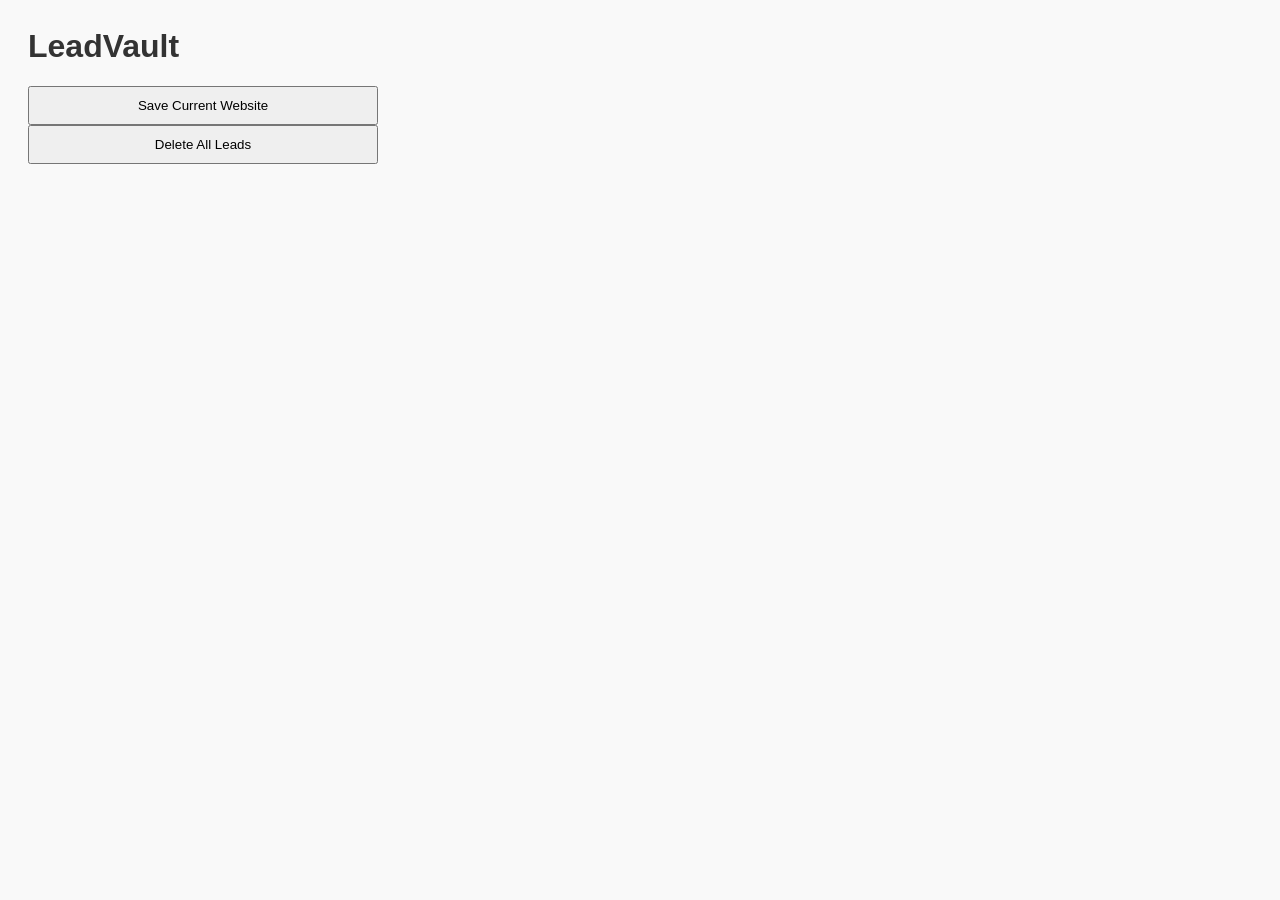
==== New folder/index.html @ c119fc6a "cleared the errors for storage and display" ====
<!DOCTYPE html>
<html>

<head>
    <title>LeadVault</title>
    <link rel="stylesheet" href="style.css">
</head>

<body>

    <h1>LeadVault</h1>

    <button id="save-btn">
        Save Current Website
    </button>
    <button id="delete-btn">
        Delete All Leads    
    </button>

    <ul id="lead-list"></ul>

    <script src="script.js"></script>

</body>

</html>
---- New folder/style.css ----
body{
    color: #333;
    background-color: #f9f9f9;
    width:350px;
    padding:20px;
    font-family:Arial, sans-serif;
}

h1{
    margin-top:0;
}

button{
    width:100%;
    padding:10px;
    cursor:pointer;
}

ul{
    padding:0;
    margin-top:15px;
}

li{
    list-style:none;
    margin-bottom:10px;
    border:1px solid #ddd;
    padding:10px;
}
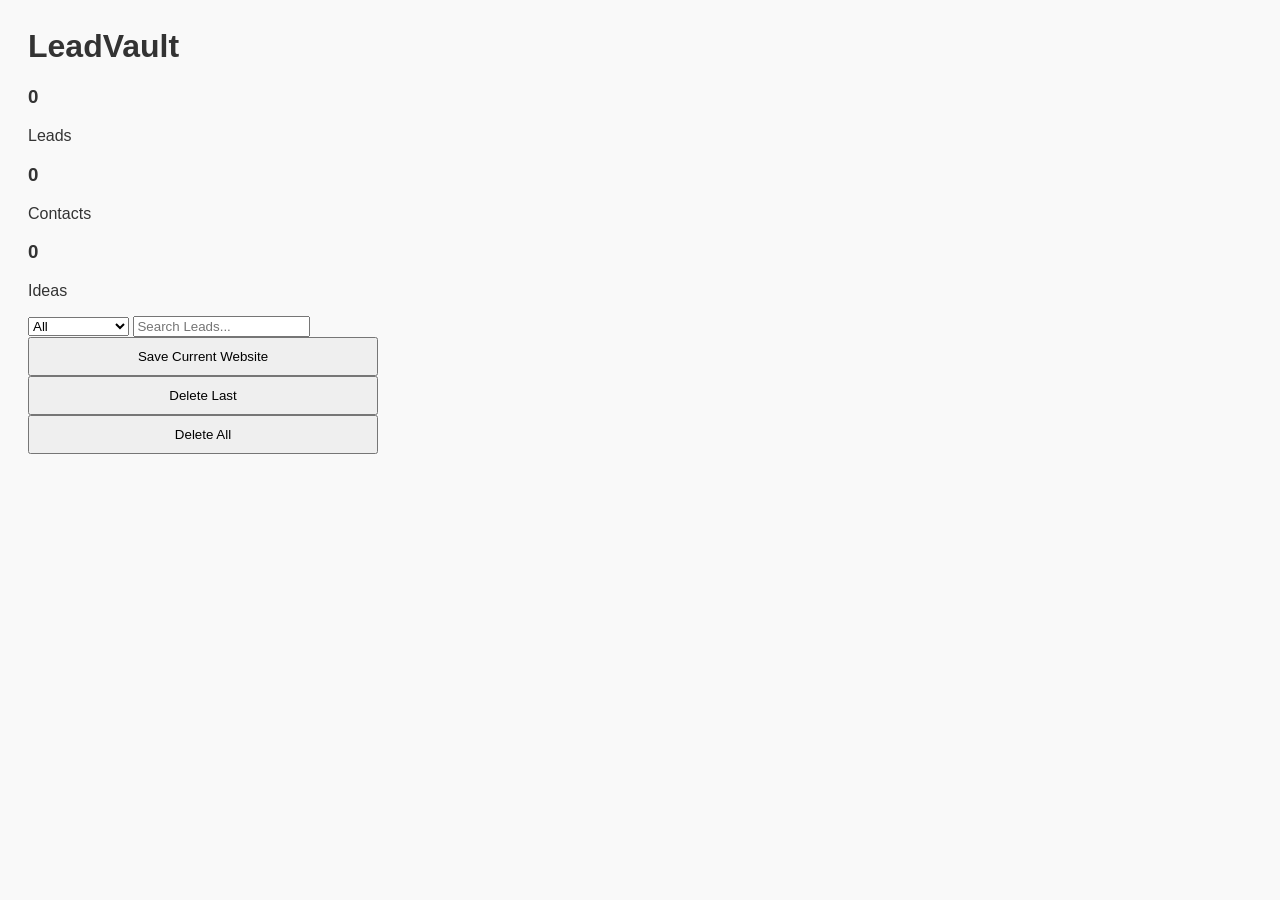
==== commit e18e9fac: "completed adding leads feature" ====
--- a/New folder/index.html
+++ b/New folder/index.html
@@ -8,18 +8,72 @@
 
 <body>
 
+<div class="container">
+
     <h1>LeadVault</h1>
+
+    <div class="stats">
+
+        <div class="card">
+            <h3 id="lead-count">0</h3>
+            <p>Leads</p>
+        </div>
+
+        <div class="card">
+            <h3>0</h3>
+            <p>Contacts</p>
+        </div>
+
+        <div class="card">
+            <h3>0</h3>
+            <p>Ideas</p>
+        </div>
+
+    </div>
+
+    <select id="filter-category">
+
+        <option value="All">All</option>
+
+        <option value="Client">Client</option>
+
+        <option value="Research">Research</option>
+
+        <option value="Startup Idea">Startup Idea</option>
+
+        <option value="Development">Development</option>
+
+        <option value="General">General</option>
+
+    </select>
+
+    <input
+        type="text"
+        id="search"
+        placeholder="Search Leads..."
+    >
+
+<div class="buttons">
 
     <button id="save-btn">
         Save Current Website
     </button>
+
+    <button id="delete-last-btn">
+        Delete Last
+    </button>
+
     <button id="delete-btn">
-        Delete All Leads    
+        Delete All
     </button>
+
+</div>
 
     <ul id="lead-list"></ul>
 
-    <script src="script.js"></script>
+</div>
+
+<script src="script.js"></script>
 
 </body>
 
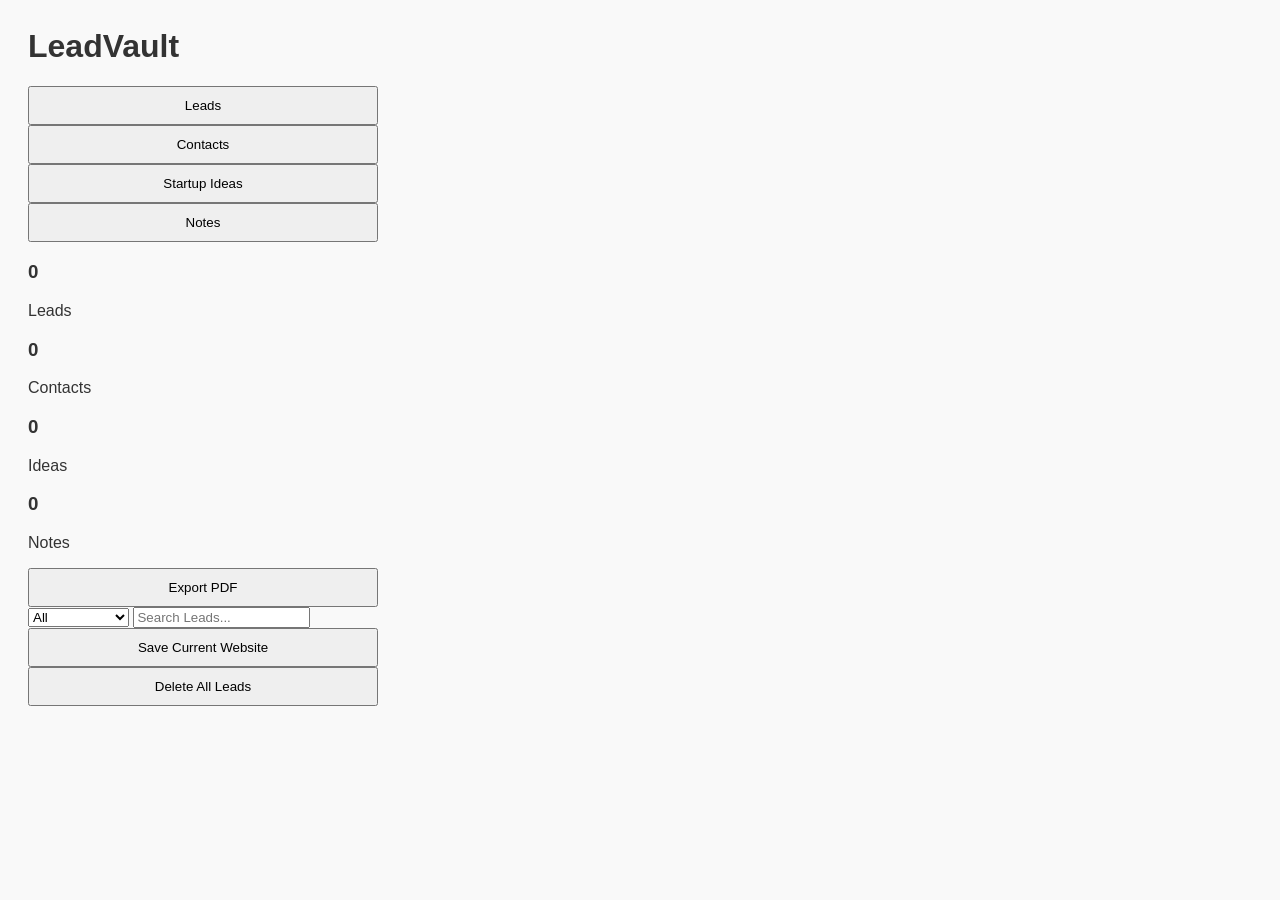
==== commit c6a91e9f: "completed the whole js file separately functioning for each features in lead vault" ====
--- a/New folder/index.html
+++ b/New folder/index.html
@@ -1,80 +1,52 @@
 <!DOCTYPE html>
 <html>
+  <head>
+    <title>LeadVault</title>
+    <link rel="stylesheet" href="style.css" />
+  </head>
 
-<head>
-    <title>LeadVault</title>
-    <link rel="stylesheet" href="style.css">
-</head>
+  <body>
+    <div class="container">
+      <h1>LeadVault</h1>
 
-<body>
+      <div class="tabs">
+        <button id="leads-tab">Leads</button>
 
-<div class="container">
+        <button id="contacts-tab">Contacts</button>
 
-    <h1>LeadVault</h1>
+        <button id="ideas-tab">Startup Ideas</button>
 
-    <div class="stats">
+        <button id="notes-tab">Notes</button>
+      </div>
 
+      <div class="stats">
         <div class="card">
-            <h3 id="lead-count">0</h3>
-            <p>Leads</p>
+          <h3 id="lead-count">0</h3>
+          <p>Leads</p>
         </div>
 
         <div class="card">
-            <h3>0</h3>
-            <p>Contacts</p>
+          <h3 id="contact-count">0</h3>
+          <p>Contacts</p>
         </div>
 
         <div class="card">
-            <h3>0</h3>
-            <p>Ideas</p>
+          <h3 id="idea-count">0</h3>
+          <p>Ideas</p>
         </div>
 
+        <div class="card">
+          <h3 id="notes-count">0</h3>
+          <p>Notes</p>
+        </div>
+      </div>
+
+      <button id="export-pdf-btn">Export PDF</button>
+
+      <div id="content-area"></div>
     </div>
 
-    <select id="filter-category">
-
-        <option value="All">All</option>
-
-        <option value="Client">Client</option>
-
-        <option value="Research">Research</option>
-
-        <option value="Startup Idea">Startup Idea</option>
-
-        <option value="Development">Development</option>
-
-        <option value="General">General</option>
-
-    </select>
-
-    <input
-        type="text"
-        id="search"
-        placeholder="Search Leads..."
-    >
-
-<div class="buttons">
-
-    <button id="save-btn">
-        Save Current Website
-    </button>
-
-    <button id="delete-last-btn">
-        Delete Last
-    </button>
-
-    <button id="delete-btn">
-        Delete All
-    </button>
-
-</div>
-
-    <ul id="lead-list"></ul>
-
-</div>
-
-<script src="script.js"></script>
-
-</body>
-
-</html>+    <script src="jspdf.umd.min.js"></script>
+    <script src="script.js"></script>
+  </body>
+</html>
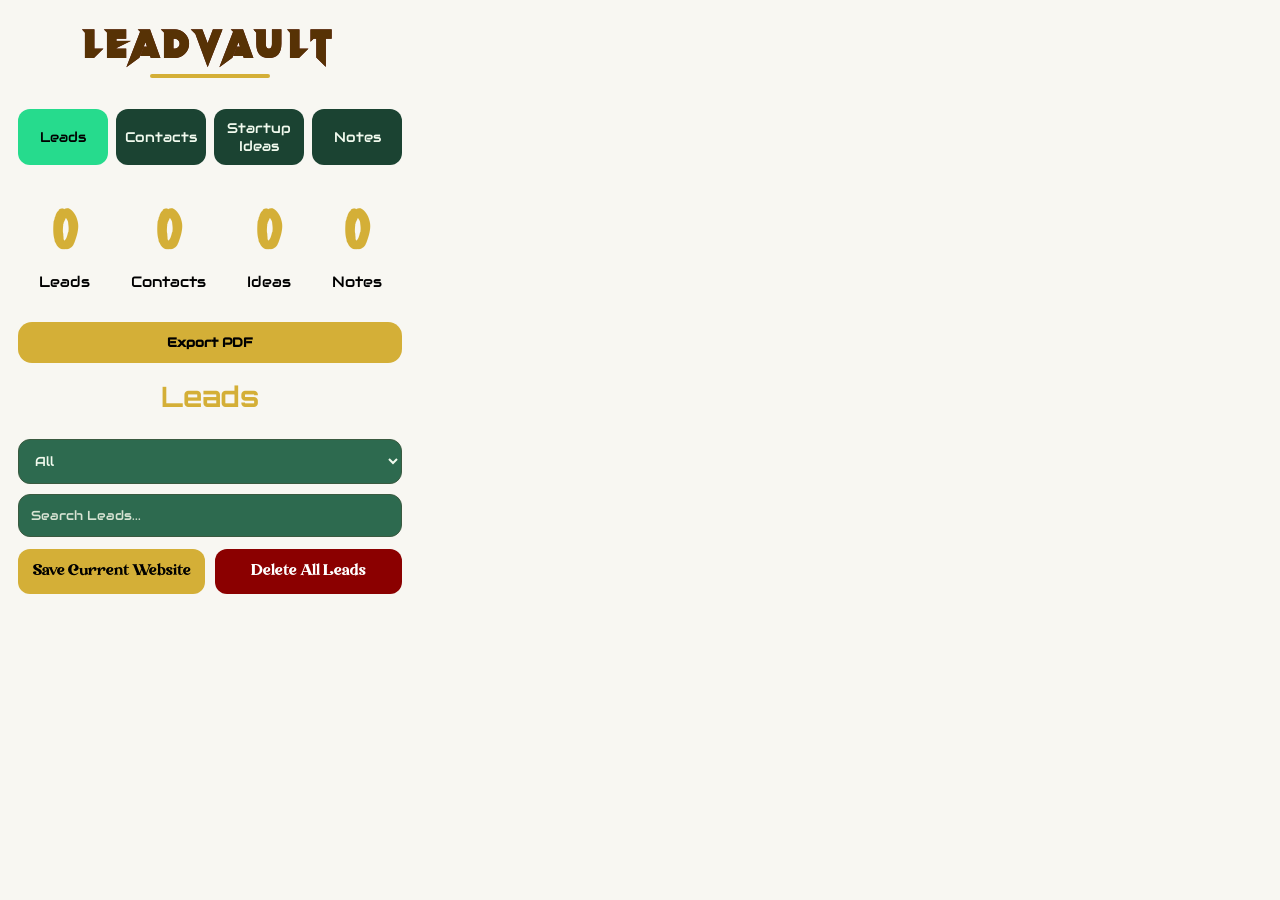
==== commit 655c6add: "completed the css and the project is completed" ====
--- a/New folder/index.html
+++ b/New folder/index.html
@@ -1,7 +1,10 @@
-<!DOCTYPE html>
+<!doctype html>
 <html>
   <head>
     <title>LeadVault</title>
+    <style>
+      @import url("https://fonts.googleapis.com/css2?family=Amarante&family=Audiowide&family=Black+Ops+One&family=Caveat+Brush&family=Orbitron&family=Playpen+Sans:wght@100..800&family=Rubik+Dirt&display=swap");
+    </style>
     <link rel="stylesheet" href="style.css" />
   </head>
 
--- a/New folder/style.css
+++ b/New folder/style.css
@@ -1,29 +1,472 @@
-body{
-    color: #333;
-    background-color: #f9f9f9;
-    width:350px;
-    padding:20px;
-    font-family:Arial, sans-serif;
-}
-
-h1{
-    margin-top:0;
-}
-
-button{
+@font-face {
+  font-family: aquirebold;
+  src: url(fonts/AquireBold-8Ma60.woff);
+  font-weight: normal;
+  font-style: normal;
+  font-display: swap;
+}
+
+@font-face {
+  font-family: chopsic;
+  src: url(fonts/Chopsic.woff);
+  font-weight: normal;
+  font-style: normal;
+  font-display: swap;
+}
+
+@font-face {
+  font-family: transcity;
+  src: url(fonts/Transcity-owMAA.woff);
+  font-weight: normal;
+  font-style: normal;
+  font-display: swap;
+}
+
+@font-face {
+  font-family: blackmustang;
+  src: url(fonts/BlackMustang-MAYPY.woff);
+  font-weight: normal;
+  font-style: normal;
+  font-display: swap;
+}
+
+@font-face {
+  font-family: vampirewars;
+  src: url(fonts/Vampire-Wars.woff);
+  font-weight: normal;
+  font-style: normal;
+  font-display: swap;
+}
+
+/* =========================
+   RESET
+========================= */
+
+* {
+  margin: 0;
+  padding: 0;
+  box-sizing: border-box;
+}
+
+/* =========================
+   THEME
+========================= */
+
+:root {
+  --bg: #f8f7f2;
+  --card: #1b4332;
+  --input: #2d6a4f;
+  --text: #f1faee;
+  --accent: #d4af37;
+  --border: #3a5a40;
+  --danger: #8b0000;
+}
+
+/* =========================
+   BODY
+========================= */
+
+body {
+  width: 420px;
+  min-height: 650px;
+  background: var(--bg);
+  color: var(--text);
+  padding: 18px;
+  font-family: "Audiowide", sans-serif;
+}
+
+/* =========================
+   CONTAINER
+========================= */
+
+.container {
+  display: flex;
+  flex-direction: column;
+  gap: 16px;
+}
+
+/* =========================
+   LOGO
+========================= */
+
+h1 {
+  font-family: vampirewars;
+  text-shadow: 0 0 0px #510505;
+  text-align: center;
+  color: rgb(87, 50, 5);
+  font-size: 40px;
+  font-weight: bold;
+  letter-spacing: 7px;
+  position:relative;
+}
+
+h1::after{
+
+    content:"";
+    width:120px;
+    height:4px;
+    background:#D4AF37;
+    display:block;
+    margin:8px auto 0;
+    border-radius:999px;
+}
+
+/* =========================
+   TABS
+========================= */
+
+.tabs {
+  display: grid;
+  grid-template-columns: repeat(4, 1fr);
+  gap: 8px;
+  margin-top: 15px;
+  margin-bottom: 10px;
+}
+
+.tabs button {
+  background: var(--card);
+  color: var(--text);
+  border: none;
+  border-radius: 12px;
+  padding: 10px 6px;
+  cursor: pointer;
+  transition: 0.25s;
+  font-size: 14px;
+  font-family: "Audiowide", sans-serif;
+  position:relative;
+  overflow:hidden;
+}
+
+.tabs button:hover {
+  transform: translateY(-4px);
+}
+
+.tabs button::before{
+    content:"";
+    position:absolute;
+    top:0;
+    left:-100%;
     width:100%;
-    padding:10px;
-    cursor:pointer;
-}
-
-ul{
-    padding:0;
-    margin-top:15px;
-}
-
-li{
-    list-style:none;
-    margin-bottom:10px;
-    border:1px solid #ddd;
-    padding:10px;
-}+    height:100%;
+    background:
+    linear-gradient(
+    90deg,
+    transparent,
+    rgba(255,255,255,.2),
+    transparent
+    );
+    transition:.5s;
+}
+
+.tabs button:hover::before{
+    left:100%;
+}
+
+.tabs button.active {
+  transition: 0.5s;
+  background: #26db8d;
+  color: #000;
+}
+
+/* =========================
+   DASHBOARD CARDS
+========================= */
+
+.stats {
+  display: inline-flex;
+}
+
+.card {
+  color: #000;
+  text-align: center;
+  margin-bottom: 15px;
+  margin-left: auto;
+  margin-right: auto;
+}
+
+.card h3:hover {
+  transform: scale(1.25);
+  cursor: default;
+}
+
+.card h3 {
+  font-family: "Caveat Brush", cursive;
+  color: var(--accent);
+  font-size: 60px;
+  margin-bottom: 5px;
+  transition: 0.25s;
+}
+
+.card p {
+  font-size: 15px;
+}
+
+/* =========================
+   EXPORT PDF BUTTON
+========================= */
+
+#export-pdf-btn {
+  width: 100%;
+  background: var(--accent);
+  color: #000;
+  border: none;
+  border-radius: 14px;
+  padding: 12px;
+  cursor: pointer;
+  font-weight: bold;
+  font-family: "Audiowide", sans-serif;
+  transition: 0.25s;
+}
+
+#export-pdf-btn:hover {
+  transform: scale(1.02);
+  color: #d4af37;
+  background-color: #000;
+}
+
+/* =========================
+   INPUTS
+========================= */
+
+input,
+textarea,
+select {
+  width: 100%;
+  background: var(--input);
+  color: var(--text);
+  border: 1px solid var(--border);
+  border-radius: 12px;
+  padding: 12px;
+  margin-top: 10px;
+  outline: none;
+  font-family: "Audiowide", sans-serif;
+}
+
+input::placeholder,
+textarea::placeholder {
+  color: #d7e3d3;
+}
+
+input:hover,
+textarea:hover,
+select:hover {
+  transform: scale(1.03);
+  box-shadow: 0 2px 10px #000;
+}
+
+select:hover {
+  cursor: pointer;
+}
+
+textarea {
+  min-height: 90px;
+  resize: vertical;
+}
+
+/* =========================
+   BUTTON GROUP
+========================= */
+
+.buttons {
+  display: flex;
+  gap: 10px;
+  margin-top: 12px;
+}
+
+.buttons button {
+  flex: 1;
+  background: var(--accent);
+  color: #000;
+  border: none;
+  padding: 12px;
+  text-align: center;
+  border-radius: 12px;
+  cursor: pointer;
+  font-family: transcity;
+  font-size: 20px;
+  transition: 0.5s;
+}
+
+.buttons button:hover {
+  transform: scale(0.9);
+}
+
+#delete-lead-btn,
+#delete-all-contacts-btn,
+#delete-all-ideas-btn,
+#delete-all-notes-btn {
+  background: var(--danger);
+  color: white;
+}
+
+/* =========================
+   LISTS
+========================= */
+
+ul {
+  padding: 0;
+  margin-top: 15px;
+}
+
+li {
+  list-style: none;
+  background: var(--card);
+  border: 1px solid var(--border);
+  border-radius: 16px;
+  padding: 14px;
+  margin-bottom: 12px;
+  text-align: left;
+  color: #c8a472;
+}
+
+#leadtitle {
+  font-size: 20px;
+  font-family: cursive;
+}
+
+#leaddate {
+  font-size: 15px;
+  font-family: "Black Ops One", system-ui;
+}
+
+/* =========================
+   LINKS
+========================= */
+
+a {
+  color: var(--accent);
+  text-decoration: none;
+  word-break: break-word;
+  padding: 10px;
+}
+
+a:hover {
+  text-decoration: underline;
+  color: #dbec59;
+}
+
+/* =========================
+   CARD ACTION BUTTONS
+========================= */
+
+.delete-single-btn,
+.delete-contact-btn,
+.delete-idea-btn,
+.delete-note-btn,
+.save-note-btn {
+  margin-top: 10px;
+  margin-left: 50px;
+  display: inline;
+  padding: 10px 14px;
+  border: none;
+  border-radius: 10px;
+  cursor: pointer;
+  background: var(--danger);
+  color: white;
+  font-family: transcity;
+  font-size: 20px;
+  transition: 0.5s;
+}
+
+.save-note-btn {
+  background: var(--accent);
+  color: #000;
+}
+
+.delete-single-btn:hover,
+.delete-contact-btn:hover,
+.delete-idea-btn:hover,
+.delete-note-btn:hover,
+.save-note-btn:hover {
+  transform: scale(0.9);
+  box-shadow: 0 2px 10px #000;
+}
+
+/* =========================
+   HEADINGS INSIDE TABS
+========================= */
+
+h2 {
+  text-align: center;
+  color: var(--accent);
+  margin-bottom: 15px;
+  font-family: "Orbitron", sans-serif;
+  font-size: 28px;
+}
+
+/* =========================
+   SMALL TEXT
+========================= */
+
+small {
+  color: #c7d4c2;
+}
+
+/* =========================
+   SCROLLBAR
+========================= */
+
+::-webkit-scrollbar {
+  width: 8px;
+  height: 8px;
+}
+
+::-webkit-scrollbar-track {
+  background: white;
+}
+
+::-webkit-scrollbar-thumb {
+  background: var(--accent);
+  border-radius: 10px;
+  transition: 0.25s;
+}
+
+::-webkit-scrollbar-thumb:hover {
+  background: #dfd513;
+}
+
+/* Up Arrow Button */
+::-webkit-scrollbar-button:vertical:decrement {
+  height: 16px;
+  background-color: #000;
+  border-left: 5px solid transparent;
+  border-right: 5px solid transparent;
+  border-bottom: 7px solid #d40505; 
+  background-clip: content-box;
+  padding: 4px;
+}
+
+/* Down Arrow Button */
+::-webkit-scrollbar-button:vertical:increment {
+  height: 16px;
+  background-color: #000;
+  border-left: 5px solid transparent;
+  border-right: 5px solid transparent;
+  border-top: 7px solid #d40505; 
+  background-clip: content-box;
+  padding: 4px;
+}
+
+/* =========================
+   SMOOTH TRANSITIONS
+========================= */
+
+button,
+input,
+textarea,
+select,
+.card,
+li {
+  transition: 0.25s;
+}
+
+/* =========================
+   FOCUS EFFECT
+========================= */
+
+input:focus,
+textarea:focus,
+select:focus {
+  border-color: var(--accent);
+  box-shadow: 0 0 8px rgba(212, 175, 55, 0.35);
+}
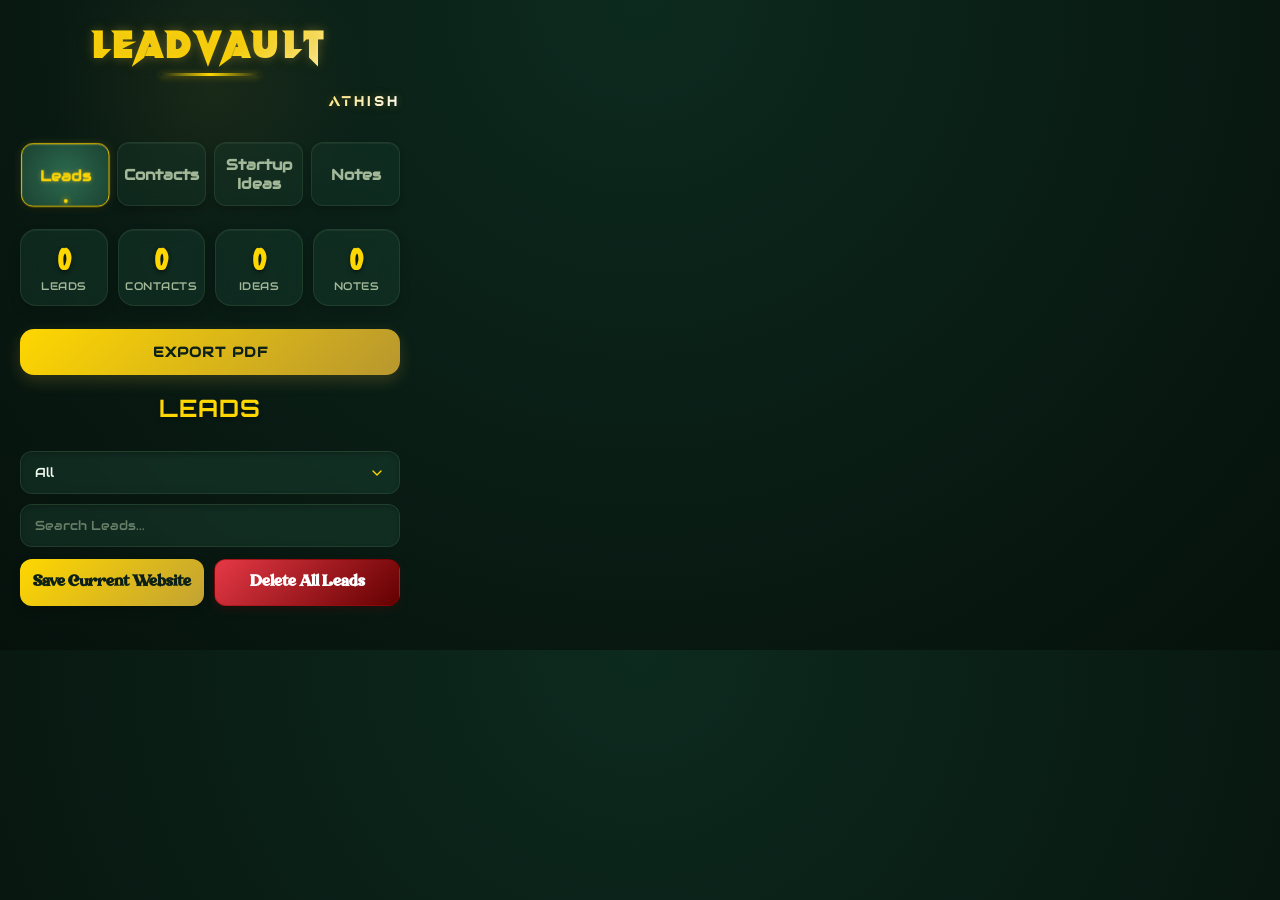
==== commit cae96f3d: "v1.1 : upgraded the css to premium glass and 3d features" ====
--- a/New folder/index.html
+++ b/New folder/index.html
@@ -11,6 +11,7 @@
   <body>
     <div class="container">
       <h1>LeadVault</h1>
+      <h6>Athish</h6>
 
       <div class="tabs">
         <button id="leads-tab">Leads</button>
--- a/New folder/style.css
+++ b/New folder/style.css
@@ -39,7 +39,7 @@
 }
 
 /* =========================
-   RESET
+   RESET & TRANSITIONS
 ========================= */
 
 * {
@@ -49,17 +49,27 @@
 }
 
 /* =========================
-   THEME
+   THEME VARIABLES
 ========================= */
 
 :root {
-  --bg: #f8f7f2;
-  --card: #1b4332;
-  --input: #2d6a4f;
-  --text: #f1faee;
-  --accent: #d4af37;
-  --border: #3a5a40;
-  --danger: #8b0000;
+  --bg: #091611;                 /* Deep luxurious dark emerald vault black */
+  --card: rgba(27, 67, 50, 0.45); /* Glassmorphic dark emerald green */
+  --card-hover: rgba(38, 93, 70, 0.6);
+  --input: rgba(45, 106, 79, 0.25);
+  --input-focus: rgba(64, 145, 108, 0.4);
+  --text: #f1faee;                /* Crisp white/mint text */
+  --text-muted: #a3b899;          /* Sage muted text */
+  --accent: #ffd700;              /* Metallic Gold */
+  --accent-hover: #ffea70;
+  --accent-glow: rgba(255, 215, 0, 0.35);
+  --border: rgba(58, 90, 64, 0.4); /* Sage green border */
+  --border-hover: rgba(82, 122, 90, 0.7);
+  --danger: #e63946;              /* Energetic crimson red */
+  --danger-hover: #ff4d6d;
+  --danger-glow: rgba(230, 57, 70, 0.3);
+  
+  --perspective: 1000px;
 }
 
 /* =========================
@@ -69,10 +79,25 @@
 body {
   width: 420px;
   min-height: 650px;
-  background: var(--bg);
+  background: radial-gradient(circle at 50% 0%, #0d2a1f 0%, #06110c 100%);
   color: var(--text);
-  padding: 18px;
+  padding: 20px;
   font-family: "Audiowide", sans-serif;
+  overflow-x: hidden;
+  position: relative;
+}
+
+/* Premium ambient glow background effect */
+body::before {
+  content: "";
+  position: absolute;
+  top: -10%;
+  left: 10%;
+  width: 80%;
+  height: 300px;
+  background: radial-gradient(circle, rgba(212, 175, 55, 0.08) 0%, transparent 70%);
+  pointer-events: none;
+  z-index: 0;
 }
 
 /* =========================
@@ -80,152 +105,271 @@
 ========================= */
 
 .container {
+  position: relative;
+  z-index: 1;
   display: flex;
   flex-direction: column;
-  gap: 16px;
-}
-
-/* =========================
-   LOGO
+  gap: 18px;
+  perspective: var(--perspective);
+}
+
+/* =========================
+   LOGO (3D Shine Effect)
 ========================= */
 
 h1 {
   font-family: vampirewars;
-  text-shadow: 0 0 0px #510505;
+  text-shadow: 0 0 10px rgba(212, 175, 55, 0.3), 0 0 20px rgba(212, 175, 55, 0.1);
   text-align: center;
-  color: rgb(87, 50, 5);
-  font-size: 40px;
+  color: var(--accent);
+  font-size: 38px;
   font-weight: bold;
-  letter-spacing: 7px;
-  position:relative;
-}
-
-h1::after{
-
-    content:"";
-    width:120px;
-    height:4px;
-    background:#D4AF37;
-    display:block;
-    margin:8px auto 0;
-    border-radius:999px;
-}
-
-/* =========================
-   TABS
+  letter-spacing: 6px;
+  position: relative;
+  margin-bottom: 0px;
+  background: linear-gradient(135deg, #ffd700 30%, #fff 50%, #ffd700 70%);
+  background-size: 200% auto;
+  background-clip: text;
+  -webkit-background-clip: text;
+  -webkit-text-fill-color: transparent;
+  animation: metalShine 6s linear infinite;
+  transition: transform 0.5s cubic-bezier(0.175, 0.885, 0.32, 1.275);
+}
+
+h1:hover {
+  transform: scale(1.05) translateZ(10px);
+}
+
+h1::after {
+  content: "";
+  width: 100px;
+  height: 3px;
+  background: linear-gradient(90deg, transparent, var(--accent), transparent);
+  display: block;
+  margin: 8px auto 0;
+  border-radius: 999px;
+  box-shadow: 0 1px 6px var(--accent-glow);
+}
+
+h6 {
+  font-family: aquirebold;
+  text-shadow: 0 0 10px rgba(212, 175, 55, 0.3), 0 0 20px rgba(212, 175, 55, 0.1);
+  text-align: right;
+  color: var(--accent);
+  font-size: 15px;
+  font-weight: bold;
+  letter-spacing: 3px;
+  position: relative;
+  margin-bottom: 5px;
+  background: linear-gradient(135deg, #ffd700 30%, #fff 50%, #ffd700 70%);
+  background-size: 200% auto;
+  background-clip: text;
+  -webkit-background-clip: text;
+  -webkit-text-fill-color: transparent;
+  animation: metalShine 6s linear infinite;
+  transition: transform 0.5s cubic-bezier(0.175, 0.885, 0.32, 1.275);
+}
+
+h6:hover {
+  transform: scale(1.05) translateZ(10px);
+}
+
+@keyframes metalShine {
+  0% { background-position: 0% 50%; }
+  100% { background-position: 200% 50%; }
+}
+
+/* =========================
+   TABS (Tactile 3D Buttons)
 ========================= */
 
 .tabs {
   display: grid;
   grid-template-columns: repeat(4, 1fr);
   gap: 8px;
-  margin-top: 15px;
-  margin-bottom: 10px;
+  margin-top: 10px;
+  margin-bottom: 5px;
+  perspective: var(--perspective);
 }
 
 .tabs button {
-  background: var(--card);
+  background: rgba(27, 67, 50, 0.3);
+  color: var(--text-muted);
+  border: 1px solid var(--border);
+  border-radius: 12px;
+  padding: 12px 4px;
+  cursor: pointer;
+  transition: all 0.3s cubic-bezier(0.25, 0.8, 0.25, 1);
+  font-size: 15px;
+  font-weight: bold;
+  font-family: "Audiowide", sans-serif;
+  position: relative;
+  overflow: hidden;
+  backdrop-filter: blur(8px);
+  box-shadow: 0 4px 6px rgba(0, 0, 0, 0.2), inset 0 1px 0 rgba(255, 255, 255, 0.05);
+  transform-style: preserve-3d;
+}
+
+.tabs button:hover {
   color: var(--text);
-  border: none;
-  border-radius: 12px;
-  padding: 10px 6px;
-  cursor: pointer;
-  transition: 0.25s;
-  font-size: 14px;
-  font-family: "Audiowide", sans-serif;
-  position:relative;
-  overflow:hidden;
-}
-
-.tabs button:hover {
-  transform: translateY(-4px);
-}
-
-.tabs button::before{
-    content:"";
-    position:absolute;
-    top:0;
-    left:-100%;
-    width:100%;
-    height:100%;
-    background:
-    linear-gradient(
-    90deg,
-    transparent,
-    rgba(255,255,255,.2),
-    transparent
-    );
-    transition:.5s;
-}
-
-.tabs button:hover::before{
-    left:100%;
+  background: rgba(27, 67, 50, 0.6);
+  border-color: var(--border-hover);
+  transform: translateY(-3px) translateZ(15px);
+  box-shadow: 0 8px 16px rgba(0, 0, 0, 0.3), 0 0 8px rgba(58, 90, 64, 0.3);
+}
+
+.tabs button::before {
+  content: "";
+  position: absolute;
+  top: 0;
+  left: -100%;
+  width: 100%;
+  height: 100%;
+  background: linear-gradient(90deg, transparent, rgba(255, 255, 255, 0.15), transparent);
+  transition: 0.5s;
+}
+
+.tabs button:hover::before {
+  left: 100%;
 }
 
 .tabs button.active {
-  transition: 0.5s;
-  background: #26db8d;
-  color: #000;
-}
-
-/* =========================
-   DASHBOARD CARDS
+  background: radial-gradient(circle at center, #2d6a4f 0%, #1b4332 100%);
+  color: var(--accent);
+  border-color: var(--accent);
+  box-shadow: 0 2px 4px rgba(0, 0, 0, 0.4), 
+              0 0 10px rgba(212, 175, 55, 0.2), 
+              inset 0 1px 0 rgba(255, 255, 255, 0.1);
+  transform: translateY(1px) translateZ(-5px);
+  text-shadow: 0 0 5px rgba(212, 175, 55, 0.5);
+}
+
+.tabs button.active::after {
+  content: "";
+  position: absolute;
+  bottom: 3px;
+  left: 50%;
+  transform: translateX(-50%);
+  width: 4px;
+  height: 4px;
+  border-radius: 50%;
+  background-color: var(--accent);
+  box-shadow: 0 0 6px var(--accent);
+}
+
+/* =========================
+   DASHBOARD CARDS (3D Tilt Hover)
 ========================= */
 
 .stats {
-  display: inline-flex;
+  display: grid;
+  grid-template-columns: repeat(4, 1fr);
+  gap: 10px;
+  margin-bottom: 5px;
+  perspective: var(--perspective);
 }
 
 .card {
-  color: #000;
+  background: rgba(27, 67, 50, 0.4);
+  border: 1px solid var(--border);
+  border-radius: 16px;
+  padding: 12px 4px;
   text-align: center;
-  margin-bottom: 15px;
-  margin-left: auto;
-  margin-right: auto;
-}
-
-.card h3:hover {
-  transform: scale(1.25);
-  cursor: default;
+  color: var(--text);
+  transition: all 0.4s cubic-bezier(0.25, 0.8, 0.25, 1);
+  backdrop-filter: blur(10px);
+  box-shadow: 0 6px 12px rgba(0, 0, 0, 0.15), inset 0 1px 0 rgba(255, 255, 255, 0.05);
+  transform-style: preserve-3d;
+}
+
+.card:hover {
+  transform: translateY(-5px) rotateX(10deg) rotateY(-5deg) translateZ(15px);
+  background: rgba(38, 93, 70, 0.55);
+  border-color: var(--accent);
+  box-shadow: 0 12px 24px rgba(0, 0, 0, 0.35), 0 0 12px rgba(212, 175, 55, 0.15);
 }
 
 .card h3 {
   font-family: "Caveat Brush", cursive;
   color: var(--accent);
-  font-size: 60px;
-  margin-bottom: 5px;
-  transition: 0.25s;
+  font-size: 32px;
+  line-height: 1.1;
+  margin-bottom: 2px;
+  transition: all 0.3s cubic-bezier(0.175, 0.885, 0.32, 1.275);
+  text-shadow: 0 2px 4px rgba(0, 0, 0, 0.5);
+}
+
+.card:hover h3 {
+  transform: scale(1.15) translateZ(10px);
+  color: #fff;
+  text-shadow: 0 0 8px var(--accent);
 }
 
 .card p {
-  font-size: 15px;
-}
-
-/* =========================
-   EXPORT PDF BUTTON
+  font-size: 11px;
+  color: var(--text-muted);
+  text-transform: uppercase;
+  letter-spacing: 0.5px;
+  font-family: "Audiowide", sans-serif;
+  transition: color 0.3s;
+}
+
+.card:hover p {
+  color: var(--text);
+}
+
+/* =========================
+   EXPORT PDF BUTTON (Golden Bezel)
 ========================= */
 
 #export-pdf-btn {
   width: 100%;
-  background: var(--accent);
-  color: #000;
+  background: linear-gradient(135deg, var(--accent) 0%, #b8972f 100%);
+  color: #0c2017;
   border: none;
   border-radius: 14px;
-  padding: 12px;
+  padding: 14px;
   cursor: pointer;
   font-weight: bold;
+  font-size: 14px;
+  letter-spacing: 1px;
+  text-transform: uppercase;
   font-family: "Audiowide", sans-serif;
-  transition: 0.25s;
+  box-shadow: 0 6px 15px rgba(212, 175, 55, 0.2);
+  position: relative;
+  overflow: hidden;
+  transition: all 0.3s cubic-bezier(0.25, 0.8, 0.25, 1);
+  transform-style: preserve-3d;
+}
+
+#export-pdf-btn::before {
+  content: "";
+  position: absolute;
+  top: 0;
+  left: -100%;
+  width: 100%;
+  height: 100%;
+  background: linear-gradient(90deg, transparent, rgba(255, 255, 255, 0.3), transparent);
+  transition: 0.6s;
+}
+
+#export-pdf-btn:hover::before {
+  left: 100%;
 }
 
 #export-pdf-btn:hover {
-  transform: scale(1.02);
-  color: #d4af37;
-  background-color: #000;
-}
-
-/* =========================
-   INPUTS
+  transform: translateY(-3px) translateZ(10px);
+  background: linear-gradient(135deg, #fff 0%, var(--accent) 100%);
+  box-shadow: 0 10px 20px rgba(212, 175, 55, 0.35), 0 0 15px var(--accent-glow);
+}
+
+#export-pdf-btn:active {
+  transform: translateY(1px) translateZ(-5px);
+  box-shadow: 0 3px 8px rgba(212, 175, 55, 0.15);
+}
+
+/* =========================
+   INPUTS (Glow & Micro-translation)
 ========================= */
 
 input,
@@ -236,76 +380,127 @@
   color: var(--text);
   border: 1px solid var(--border);
   border-radius: 12px;
-  padding: 12px;
+  padding: 12px 14px;
   margin-top: 10px;
   outline: none;
   font-family: "Audiowide", sans-serif;
+  transition: all 0.3s cubic-bezier(0.25, 0.8, 0.25, 1);
+  backdrop-filter: blur(5px);
+  box-shadow: inset 0 2px 4px rgba(0, 0, 0, 0.2);
 }
 
 input::placeholder,
 textarea::placeholder {
-  color: #d7e3d3;
+  color: var(--text-muted);
+  opacity: 0.6;
 }
 
 input:hover,
 textarea:hover,
 select:hover {
-  transform: scale(1.03);
-  box-shadow: 0 2px 10px #000;
-}
-
-select:hover {
+  background: rgba(45, 106, 79, 0.35);
+  border-color: var(--border-hover);
+  transform: translateY(-1px);
+}
+
+select {
   cursor: pointer;
+  appearance: none;
+  background-image: url("data:image/svg+xml;charset=UTF-8,%3Csvg xmlns='http://www.w3.org/2000/svg' width='24' height='24' viewBox='0 0 24 24' fill='none' stroke='%23ffd700' stroke-width='2' stroke-linecap='round' stroke-linejoin='round'%3E%3Cpolyline points='6 9 12 15 18 9'%3E%3C/polyline%3E%3C/svg%3E");
+  background-repeat: no-repeat;
+  background-position: right 14px center;
+  background-size: 16px;
+  padding-right: 40px;
+}
+
+input:focus,
+textarea:focus {
+  background: var(--input-focus);
+  border-color: var(--accent);
+  box-shadow: 0 0 12px var(--accent-glow), inset 0 1px 3px rgba(0, 0, 0, 0.3);
+  transform: translateY(-2px);
+}
+
+select:focus {
+  background: rgb(39, 76, 49);
+  border-color: var(--accent);
+  box-shadow: 0 0 12px var(--accent-glow), inset 0 1px 3px rgba(0, 0, 0, 0.3);
+  transform: translateY(-2px);
 }
 
 textarea {
   min-height: 90px;
   resize: vertical;
-}
-
-/* =========================
-   BUTTON GROUP
+  line-height: 1.4;
+}
+
+/* =========================
+   BUTTON GROUP (3D Action Buttons)
 ========================= */
 
 .buttons {
   display: flex;
   gap: 10px;
   margin-top: 12px;
+  perspective: var(--perspective);
 }
 
 .buttons button {
   flex: 1;
-  background: var(--accent);
-  color: #000;
+  background: linear-gradient(135deg, var(--accent) 0%, #c2a233 100%);
+  color: #0c2017;
   border: none;
   padding: 12px;
   text-align: center;
   border-radius: 12px;
   cursor: pointer;
-  font-family: transcity;
+  font-family: transcity, "Audiowide", sans-serif;
   font-size: 20px;
-  transition: 0.5s;
+  font-weight: bold;
+  transition: all 0.3s cubic-bezier(0.25, 0.8, 0.25, 1);
+  box-shadow: 0 4px 10px rgba(0, 0, 0, 0.2);
+  transform-style: preserve-3d;
 }
 
 .buttons button:hover {
-  transform: scale(0.9);
-}
-
+  transform: translateY(-3px) translateZ(10px);
+  background: linear-gradient(135deg, #fff 0%, var(--accent) 100%);
+  box-shadow: 0 8px 16px rgba(212, 175, 55, 0.3);
+}
+
+.buttons button:active {
+  transform: translateY(1px) translateZ(-5px);
+  box-shadow: 0 2px 5px rgba(0, 0, 0, 0.2);
+}
+
+/* Danger Buttons */
 #delete-lead-btn,
 #delete-all-contacts-btn,
 #delete-all-ideas-btn,
 #delete-all-notes-btn {
-  background: var(--danger);
-  color: white;
-}
-
-/* =========================
-   LISTS
+  background: linear-gradient(135deg, var(--danger) 0%, #630000 100%);
+  color: #fff;
+  border: 1px solid rgba(139, 0, 0, 0.5);
+  box-shadow: 0 4px 10px rgba(139, 0, 0, 0.15);
+}
+
+#delete-lead-btn:hover,
+#delete-all-contacts-btn:hover,
+#delete-all-ideas-btn:hover,
+#delete-all-notes-btn:hover {
+  background: linear-gradient(135deg, #ff5964 0%, var(--danger) 100%);
+  border-color: #ff5964;
+  box-shadow: 0 8px 16px var(--danger-glow);
+}
+
+/* =========================
+   LISTS & ITEMS (3D Unfolding Entry)
 ========================= */
 
 ul {
   padding: 0;
   margin-top: 15px;
+  perspective: var(--perspective);
 }
 
 li {
@@ -313,40 +508,86 @@
   background: var(--card);
   border: 1px solid var(--border);
   border-radius: 16px;
-  padding: 14px;
-  margin-bottom: 12px;
+  padding: 16px;
+  margin-bottom: 15px;
   text-align: left;
-  color: #c8a472;
+  color: var(--text);
+  backdrop-filter: blur(10px);
+  box-shadow: 0 4px 10px rgba(0, 0, 0, 0.15), inset 0 1px 0 rgba(255, 255, 255, 0.05);
+  
+  /* 3D Entry unfold effect */
+  animation: foldIn 0.45s cubic-bezier(0.34, 1.56, 0.64, 1) forwards;
+  transform-origin: top center;
+  transform-style: preserve-3d;
+  transition: all 0.3s cubic-bezier(0.25, 0.8, 0.25, 1);
+}
+
+@keyframes foldIn {
+  0% {
+    opacity: 0;
+    transform: perspective(600px) rotateX(-45deg) translateY(-20px);
+  }
+  100% {
+    opacity: 1;
+    transform: perspective(600px) rotateX(0deg) translateY(0);
+  }
+}
+
+li:hover {
+  background: rgba(38, 93, 70, 0.5);
+  border-color: var(--accent);
+  box-shadow: 0 10px 20px rgba(0, 0, 0, 0.25), 0 0 10px rgba(212, 175, 55, 0.1);
+  transform: translateY(-3px) translateZ(5px);
 }
 
 #leadtitle {
-  font-size: 20px;
-  font-family: cursive;
+  font-size: 18px;
+  font-family: "Audiowide", sans-serif;
+  font-weight: bold;
+  color: var(--accent);
+  display: block;
+  margin-bottom: 4px;
+  text-shadow: 0 1px 2px rgba(0, 0, 0, 0.3);
 }
 
 #leaddate {
-  font-size: 15px;
-  font-family: "Black Ops One", system-ui;
-}
-
-/* =========================
-   LINKS
+  font-size: 11px;
+  font-family: "Orbitron", sans-serif;
+  color: var(--text-muted);
+  opacity: 0.8;
+  display: inline-block;
+  margin-top: 4px;
+}
+
+li strong {
+  color: var(--accent);
+  font-size: 16px;
+  display: block;
+  margin-bottom: 4px;
+}
+
+/* =========================
+   LINKS (Gold Glow)
 ========================= */
 
 a {
   color: var(--accent);
   text-decoration: none;
-  word-break: break-word;
-  padding: 10px;
+  word-break: break-all;
+  padding: 4px 0;
+  display: inline-block;
+  font-size: 13px;
+  transition: all 0.2s;
 }
 
 a:hover {
+  color: var(--accent-hover);
   text-decoration: underline;
-  color: #dbec59;
-}
-
-/* =========================
-   CARD ACTION BUTTONS
+  text-shadow: 0 0 8px var(--accent-glow);
+}
+
+/* =========================
+   CARD ACTION BUTTONS (Micro-scales)
 ========================= */
 
 .delete-single-btn,
@@ -354,44 +595,75 @@
 .delete-idea-btn,
 .delete-note-btn,
 .save-note-btn {
-  margin-top: 10px;
-  margin-left: 50px;
-  display: inline;
-  padding: 10px 14px;
+  margin-top: 12px;
+  display: inline-flex;
+  align-items: center;
+  justify-content: center;
+  padding: 10px 16px;
   border: none;
   border-radius: 10px;
   cursor: pointer;
-  background: var(--danger);
+  font-family: transcity, "Audiowide", sans-serif;
+  font-size: 14px;
+  font-weight: bold;
+  transition: all 0.3s cubic-bezier(0.25, 0.8, 0.25, 1);
+  box-shadow: 0 3px 6px rgba(0, 0, 0, 0.2);
+}
+
+.delete-single-btn,
+.delete-contact-btn,
+.delete-idea-btn,
+.delete-note-btn {
+  background: linear-gradient(135deg, var(--danger) 0%, #630000 100%);
   color: white;
-  font-family: transcity;
-  font-size: 20px;
-  transition: 0.5s;
-}
-
-.save-note-btn {
-  background: var(--accent);
-  color: #000;
+  margin-left: 10px;
 }
 
 .delete-single-btn:hover,
 .delete-contact-btn:hover,
 .delete-idea-btn:hover,
-.delete-note-btn:hover,
+.delete-note-btn:hover {
+  background: linear-gradient(135deg, #ff5964 0%, var(--danger) 100%);
+  transform: translateY(-2px);
+  box-shadow: 0 5px 12px var(--danger-glow);
+}
+
+.save-note-btn {
+  background: linear-gradient(135deg, var(--accent) 0%, #c2a233 100%);
+  color: #0c2017;
+}
+
 .save-note-btn:hover {
-  transform: scale(0.9);
-  box-shadow: 0 2px 10px #000;
-}
-
-/* =========================
-   HEADINGS INSIDE TABS
+  background: linear-gradient(135deg, #fff 0%, var(--accent) 100%);
+  transform: translateY(-2px);
+  box-shadow: 0 5px 12px var(--accent-glow);
+}
+
+/* =========================
+   HEADINGS INSIDE TABS (Slide In)
 ========================= */
 
 h2 {
   text-align: center;
   color: var(--accent);
-  margin-bottom: 15px;
+  margin-bottom: 18px;
   font-family: "Orbitron", sans-serif;
-  font-size: 28px;
+  font-size: 24px;
+  letter-spacing: 1px;
+  text-transform: uppercase;
+  text-shadow: 0 2px 4px rgba(0, 0, 0, 0.3);
+  animation: fadeInSlideDown 0.4s cubic-bezier(0.25, 0.8, 0.25, 1) forwards;
+}
+
+@keyframes fadeInSlideDown {
+  0% {
+    opacity: 0;
+    transform: translateY(-10px);
+  }
+  100% {
+    opacity: 1;
+    transform: translateY(0);
+  }
 }
 
 /* =========================
@@ -399,74 +671,40 @@
 ========================= */
 
 small {
-  color: #c7d4c2;
-}
-
-/* =========================
-   SCROLLBAR
+  color: var(--text-muted);
+}
+
+/* =========================
+   SCROLLBAR (Golden Tube Style)
 ========================= */
 
 ::-webkit-scrollbar {
-  width: 8px;
-  height: 8px;
+  width: 6px;
+  height: 6px;
 }
 
 ::-webkit-scrollbar-track {
-  background: white;
+  background: rgba(6, 17, 12, 0.5);
 }
 
 ::-webkit-scrollbar-thumb {
+  background: var(--border);
+  border-radius: 99px;
+  transition: background 0.3s;
+}
+
+::-webkit-scrollbar-thumb:hover {
   background: var(--accent);
-  border-radius: 10px;
-  transition: 0.25s;
-}
-
-::-webkit-scrollbar-thumb:hover {
-  background: #dfd513;
-}
-
-/* Up Arrow Button */
+  box-shadow: 0 0 8px var(--accent);
+}
+
+/* Scrollbar buttons styled as sleek mini indicators */
 ::-webkit-scrollbar-button:vertical:decrement {
-  height: 16px;
-  background-color: #000;
-  border-left: 5px solid transparent;
-  border-right: 5px solid transparent;
-  border-bottom: 7px solid #d40505; 
-  background-clip: content-box;
-  padding: 4px;
-}
-
-/* Down Arrow Button */
+  height: 6px;
+  background-color: transparent;
+}
+
 ::-webkit-scrollbar-button:vertical:increment {
-  height: 16px;
-  background-color: #000;
-  border-left: 5px solid transparent;
-  border-right: 5px solid transparent;
-  border-top: 7px solid #d40505; 
-  background-clip: content-box;
-  padding: 4px;
-}
-
-/* =========================
-   SMOOTH TRANSITIONS
-========================= */
-
-button,
-input,
-textarea,
-select,
-.card,
-li {
-  transition: 0.25s;
-}
-
-/* =========================
-   FOCUS EFFECT
-========================= */
-
-input:focus,
-textarea:focus,
-select:focus {
-  border-color: var(--accent);
-  box-shadow: 0 0 8px rgba(212, 175, 55, 0.35);
-}
+  height: 6px;
+  background-color: transparent;
+}
